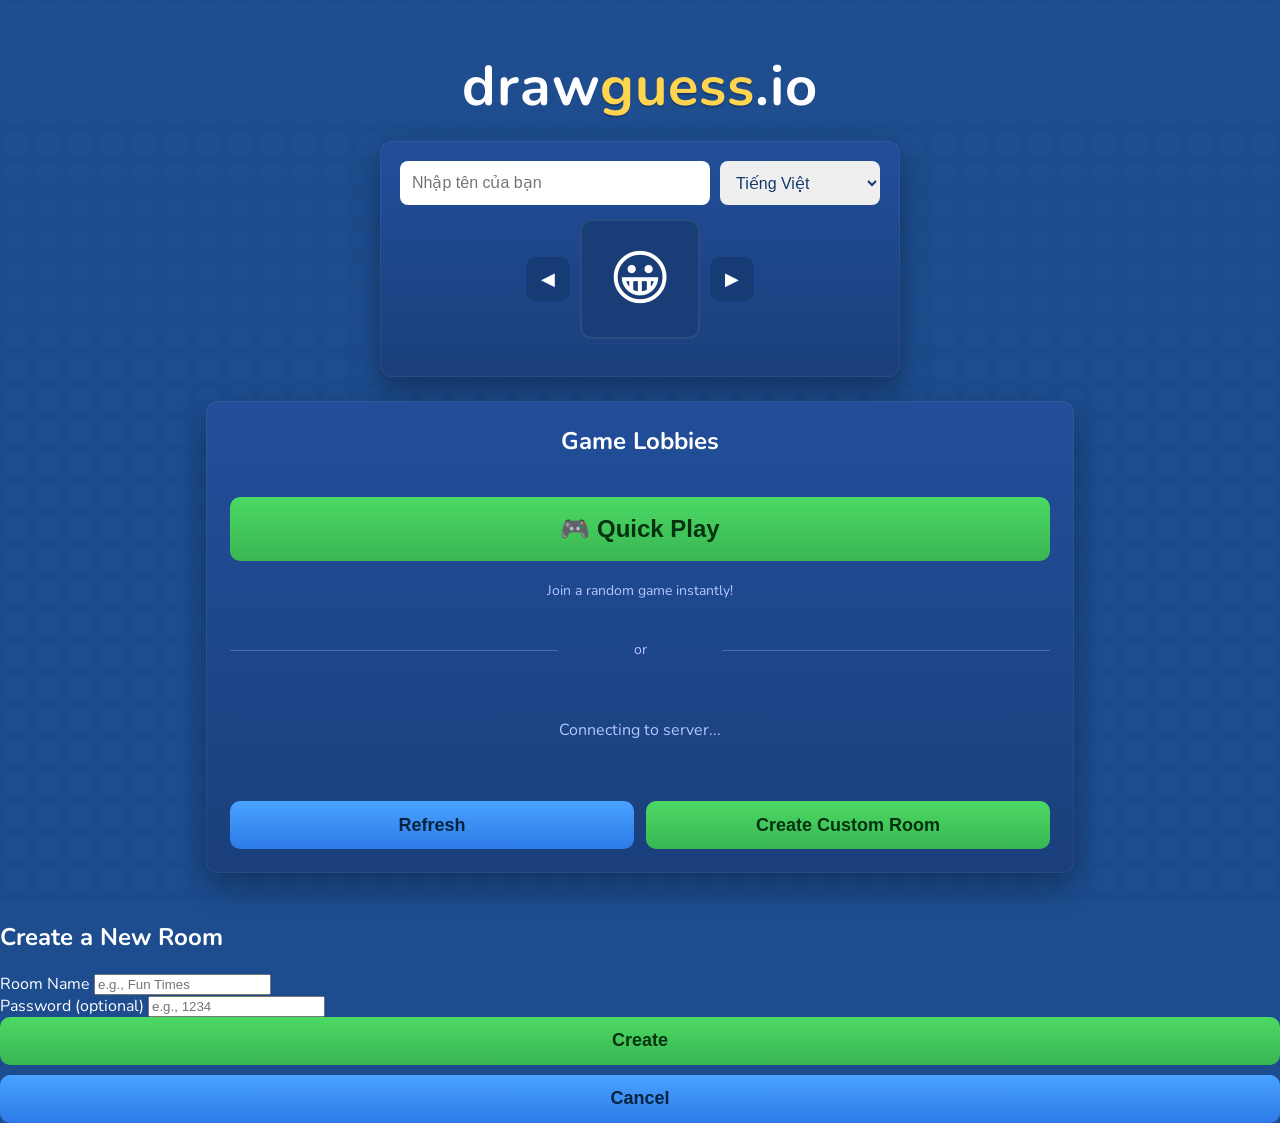
==== drawguess-webapp/public/index.html @ c10238c5 "b" ====
<!doctype html>
<html lang="vi">
  <head>
    <meta charset="utf-8" />
    <meta name="viewport" content="width=device-width, initial-scale=1" />
    <title>DrawGuess - Lobby</title>
    <link rel="stylesheet" href="styles.css" />
    <link rel="preconnect" href="https://fonts.googleapis.com">
    <link rel="preconnect" href="https://fonts.gstatic.com" crossorigin>
    <link href="https://fonts.googleapis.com/css2?family=Nunito:wght@700;800&display=swap" rel="stylesheet">
  </head>
  <body>
    <div class="bg-pattern"></div>

    <main class="container">
      <h1 class="logo" aria-label="DrawGuess">draw<span>guess</span>.io</h1>

      <section class="card">
        <!-- Form này không cần action hay method vì chúng ta xử lý bằng JS -->
        <div id="player-info-form">
          <div class="row">
            <input id="playerName" name="playerName" type="text" placeholder="Nhập tên của bạn" maxlength="16" autocomplete="off" required />
            <select id="language" name="language" aria-label="Language">
              <option value="vi" selected>Tiếng Việt</option>
              <option value="en">English</option>
            </select>
          </div>

          <div class="avatar-picker" aria-label="Chọn avatar">
            <button type="button" class="nav" id="prevAvatar" aria-label="Avatar trước">◀</button>
            <div class="avatar" id="avatarDisplay" role="img" aria-label="Avatar">😀</div>
            <button type="button" class="nav" id="nextAvatar" aria-label="Avatar sau">▶</button>
          </div>
        </div>
      </section>

      <section class="lobby-card">
        <h2>Game Lobbies</h2>
        
        <!-- Quick Play Button -->
        <div class="quick-play-section">
            <button type="button" id="quickPlayBtn" class="btn btn-play btn-large">🎮 Quick Play</button>
            <p class="hint">Join a random game instantly!</p>
        </div>
        
        <div class="divider">or</div>
        
        <div class="room-list" id="roomList">
          <div class="room-item-placeholder">Connecting to server...</div>
        </div>
        <div class="lobby-actions">
            <button type="button" id="refreshRoomsBtn" class="btn btn-secondary">Refresh</button>
            <button type="button" id="createRoomBtn" class="btn btn-play">Create Custom Room</button>
        </div>
      </section>
    </main> <!-- Thẻ <main> đóng ở đây, bao bọc nội dung chính của trang -->

    <!-- Modal được đưa ra ngoài <main> -->
    <div id="createRoomModal" class="modal-overlay hidden">
        <div class="modal-content">
            <h2 class="modal-title">Create a New Room</h2>
            <form id="createRoomForm">
                <div class="form-group">
                    <label for="newRoomId">Room Name</label>
                    <input id="newRoomId" name="newRoomId" placeholder="e.g., Fun Times" required maxlength="15" />
                </div>
                <div class="form-group">
                    <label for="newRoomPass">Password (optional)</label>
                    <input id="newRoomPass" name="newRoomPass" type="password" placeholder="e.g., 1234" />
                </div>
                <div class="form-actions">
                    <button type="submit" class="btn btn-play">Create</button>
                    <button type="button" id="closeModalBtn" class="btn btn-secondary">Cancel</button>
                </div>
            </form>
        </div>
    </div>

    <!-- Chỉ gọi script MỘT LẦN ở cuối body -->
    <script src="https://cdn.socket.io/4.7.2/socket.io.min.js"></script>
    <script src="config.js"></script>
    <script src="app.js"></script>
  </body>
</html>
---- drawguess-webapp/public/styles.css ----
/* Base */
:root{
  --bg:#1d4d8f;
  --card:#224e9a;
  --card-2:#1a3f7b;
  --text:#fff;
  --muted:#b5c7ff;
  --green:#4cd964;
  --green-2:#39b653;
  --blue:#4aa3ff;
}
*{box-sizing:border-box}
html,body{height:100%}
body{
  margin:0;
  font-family: 'Nunito', system-ui, -apple-system, Segoe UI, Roboto, Arial, sans-serif;
  color:var(--text);
  background:var(--bg);
  overflow-x:hidden;
}

/* Background pattern */
.bg-pattern{
  position:fixed; inset:0; z-index:-1; opacity:.15;
  background:
    radial-gradient(transparent 55%, rgba(0,0,0,.12) 56%) 0 0/32px 32px,
    linear-gradient(180deg, rgba(255,255,255,.08), rgba(255,255,255,0) 60%);
}

/* Layout */
.container{
  max-width:900px; margin:48px auto; padding:0 16px; text-align:center;
}
.logo{ font-size:56px; margin:12px 0 16px; letter-spacing:1px; text-transform:lowercase; }
.logo span{ color:#ffd54f; text-shadow:0 2px 0 rgba(0,0,0,.2) }

.card{
  margin:0 auto; width:min(520px, 100%); background:linear-gradient(180deg,var(--card),var(--card-2));
  border-radius:12px; padding:20px; box-shadow:0 12px 30px rgba(0,0,0,.35), inset 0 0 0 1px rgba(255,255,255,.06);
}

/* Form */
.row{ display:flex; gap:10px; margin-bottom:14px; }
.row input, .row select{
  flex:1; height:44px; border-radius:8px; border:none; padding:0 12px; font-size:16px; color:#13396e;
}
.row select{ max-width:160px; flex:0 0 160px; }

.avatar-picker{ display:flex; align-items:center; justify-content:center; gap:10px; margin:12px 0 18px; }
.avatar-picker .nav{
  width:44px; height:44px; border-radius:10px; border:none; background:#173c75; color:#fff; font-size:18px; cursor:pointer;
}
.avatar{
  width:120px; height:120px; display:grid; place-items:center; font-size:60px; border-radius:12px; background:#183d77; box-shadow:inset 0 0 0 2px rgba(255,255,255,.08);
}

.btn{ width:100%; height:48px; border:none; border-radius:10px; font-weight:800; font-size:18px; cursor:pointer; transition:transform .03s ease, filter .15s ease; }
.btn:active{ transform:translateY(1px) }
.btn-play{ background:linear-gradient(180deg,var(--green),var(--green-2)); color:#05320f; margin-bottom:10px; }
.btn-secondary{ background:linear-gradient(180deg,var(--blue), #2c7ae7); color:#06233f; }
.btn-large{ height:64px; font-size:24px; }

/* Quick Play Section */
.quick-play-section{ text-align:center; padding:20px 0; }
.quick-play-section .hint{ margin:10px 0 0; font-size:14px; color:var(--muted); }
.divider{ text-align:center; margin:20px 0; color:var(--muted); font-size:14px; position:relative; }
.divider::before, .divider::after{ content:''; position:absolute; top:50%; width:40%; height:1px; background:rgba(255,255,255,.2); }
.divider::before{ left:0; }
.divider::after{ right:0; }

/* Room List */
.lobby-card{ margin:24px auto; width:min(900px, 100%); background:linear-gradient(180deg,var(--card),var(--card-2)); border-radius:12px; padding:24px; box-shadow:0 12px 30px rgba(0,0,0,.35), inset 0 0 0 1px rgba(255,255,255,.06); }
.lobby-card h2{ margin:0 0 20px; font-size:24px; }
.room-list{ display:grid; gap:12px; margin:20px 0; max-height:400px; overflow-y:auto; }
.room-item{ background:#183d77; border-radius:10px; padding:16px; transition:all .2s ease; border:2px solid transparent; }
.room-item:hover{ border-color:rgba(255,255,255,.2); transform:translateY(-2px); }
.room-item.room-playing{ opacity:0.7; }
.room-header{ display:flex; justify-content:space-between; align-items:center; margin-bottom:10px; }
.room-name{ font-size:18px; font-weight:800; }
.room-badge{ padding:4px 12px; border-radius:6px; font-size:12px; font-weight:700; text-transform:uppercase; }
.badge-waiting{ background:#4cd964; color:#05320f; }
.badge-playing{ background:#ff9500; color:#fff; }
.room-info{ display:flex; gap:16px; font-size:13px; color:var(--muted); flex-wrap:wrap; }
.room-code{ font-family:monospace; background:rgba(0,0,0,.2); padding:4px 8px; border-radius:4px; }
.room-item-placeholder{ text-align:center; padding:40px 20px; color:var(--muted); font-size:16px; }
.lobby-actions{ display:flex; gap:12px; margin-top:20px; }
.lobby-actions .btn{ margin:0; }

/* Responsive */
@media (max-width:520px){
  .logo{ font-size:44px }
  .avatar{ width:96px; height:96px; font-size:48px }
  .room-info{ font-size:12px; gap:8px; }
  .lobby-actions{ flex-direction:column; }
}
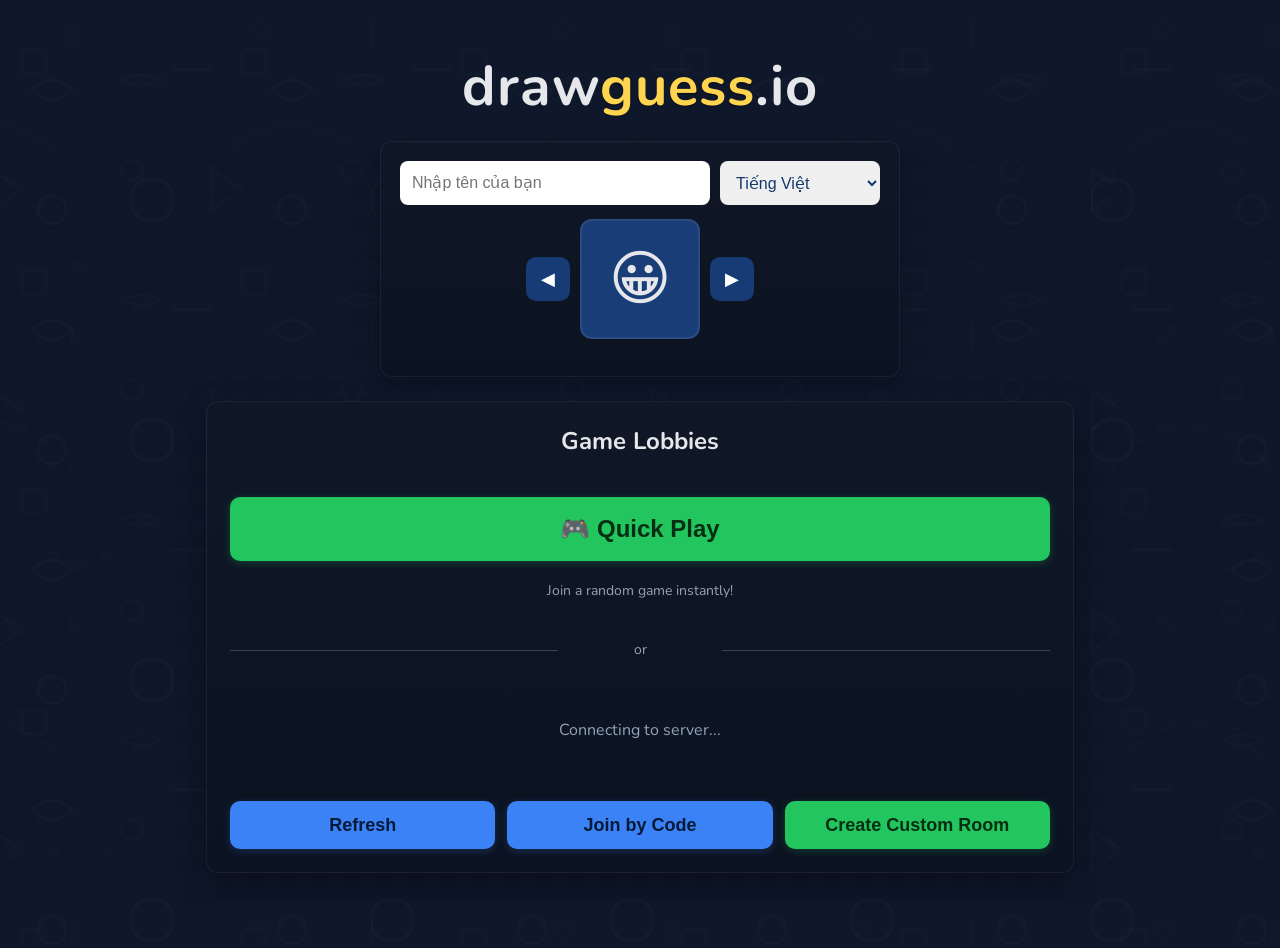
==== commit 30de5134: "Initial commit" ====
--- a/drawguess-webapp/public/index.html
+++ b/drawguess-webapp/public/index.html
@@ -11,6 +11,10 @@
   </head>
   <body>
     <div class="bg-pattern"></div>
+    <!-- Animated doodle background -->
+    <div class="bg-doodles layer1" aria-hidden="true"></div>
+    <div class="bg-doodles layer2" aria-hidden="true"></div>
+    <div class="bg-doodles layer3" aria-hidden="true"></div>
 
     <main class="container">
       <h1 class="logo" aria-label="DrawGuess">draw<span>guess</span>.io</h1>
@@ -50,6 +54,7 @@
         </div>
         <div class="lobby-actions">
             <button type="button" id="refreshRoomsBtn" class="btn btn-secondary">Refresh</button>
+            <button type="button" id="joinByCodeBtn" class="btn btn-secondary">Join by Code</button>
             <button type="button" id="createRoomBtn" class="btn btn-play">Create Custom Room</button>
         </div>
       </section>
@@ -68,9 +73,38 @@
                     <label for="newRoomPass">Password (optional)</label>
                     <input id="newRoomPass" name="newRoomPass" type="password" placeholder="e.g., 1234" />
                 </div>
+                <div class="form-group">
+                    <label for="newMaxPlayers">Max Players</label>
+                    <input id="newMaxPlayers" name="newMaxPlayers" type="number" min="2" max="12" value="8" />
+                </div>
+                <div class="form-group">
+                    <label for="newMaxRounds">Max Rounds</label>
+                    <input id="newMaxRounds" name="newMaxRounds" type="number" min="1" max="12" value="6" />
+                </div>
                 <div class="form-actions">
                     <button type="submit" class="btn btn-play">Create</button>
                     <button type="button" id="closeModalBtn" class="btn btn-secondary">Cancel</button>
+                </div>
+            </form>
+        </div>
+    </div>
+
+    <!-- Join Room Modal -->
+    <div id="joinRoomModal" class="modal-overlay hidden">
+        <div class="modal-content">
+            <h2 class="modal-title">Join a Room</h2>
+            <form id="joinRoomForm">
+                <div class="form-group">
+                    <label for="joinRoomId">Room Code</label>
+                    <input id="joinRoomId" name="joinRoomId" placeholder="e.g., ABC123" required maxlength="10" />
+                </div>
+                <div class="form-group">
+                    <label for="joinRoomPass">Password (optional)</label>
+                    <input id="joinRoomPass" name="joinRoomPass" type="password" placeholder="••••" />
+                </div>
+                <div class="form-actions">
+                    <button type="submit" class="btn btn-play">Join</button>
+                    <button type="button" id="closeJoinModalBtn" class="btn btn-secondary">Cancel</button>
                 </div>
             </form>
         </div>
--- a/drawguess-webapp/public/styles.css
+++ b/drawguess-webapp/public/styles.css
@@ -1,13 +1,13 @@
 /* Base */
 :root{
-  --bg:#1d4d8f;
-  --card:#224e9a;
-  --card-2:#1a3f7b;
-  --text:#fff;
-  --muted:#b5c7ff;
-  --green:#4cd964;
-  --green-2:#39b653;
-  --blue:#4aa3ff;
+  --bg:#0f172a;
+  --card:#101827;
+  --card-2:#0b1220;
+  --text:#e5e7eb;
+  --muted:#94a3b8;
+  --green:#22c55e;
+  --green-2:#16a34a;
+  --blue:#3b82f6;
 }
 *{box-sizing:border-box}
 html,body{height:100%}
@@ -21,11 +21,19 @@
 
 /* Background pattern */
 .bg-pattern{
-  position:fixed; inset:0; z-index:-1; opacity:.15;
+  position:fixed; inset:0; z-index:-1; opacity:.08;
   background:
     radial-gradient(transparent 55%, rgba(0,0,0,.12) 56%) 0 0/32px 32px,
     linear-gradient(180deg, rgba(255,255,255,.08), rgba(255,255,255,0) 60%);
 }
+
+/* Animated doodles (parallax) */
+.bg-doodles{ position:fixed; inset:-10%; z-index:-2; opacity:.10; pointer-events:none; background-repeat: repeat; animation: floatX 40s linear infinite; }
+.bg-doodles.layer1{ background-image:url('data:image/svg+xml;utf8,<svg xmlns="http://www.w3.org/2000/svg" width="240" height="240" viewBox="0 0 240 240"><g fill="none" stroke="%23ffffff" stroke-opacity="0.18" stroke-width="3"><path d="M30 30 l20 0 l10 10 l0 20 l-10 10 l-20 0 l-10 -10 l0 -20 z"/><circle cx="180" cy="60" r="14"/><path d="M160 180 q20 -20 40 0 q-20 20 -40 0 z"/><path d="M60 160 l40 0"/></g></svg>'); background-size: 240px 240px; animation-duration: 55s; }
+.bg-doodles.layer2{ background-image:url('data:image/svg+xml;utf8,<svg xmlns="http://www.w3.org/2000/svg" width="220" height="220" viewBox="0 0 220 220"><g fill="none" stroke="%23ffffff" stroke-opacity="0.14" stroke-width="2.5"><circle cx="40" cy="40" r="10"/><path d="M120 40 l30 20 l-30 20 z"/><rect x="150" y="140" width="24" height="24" rx="4"/><path d="M30 170 q20 -10 40 0 q-20 10 -40 0 z"/></g></svg>'); background-size: 220px 220px; animation-duration: 70s; animation-direction: reverse; }
+.bg-doodles.layer3{ background-image:url('data:image/svg+xml;utf8,<svg xmlns="http://www.w3.org/2000/svg" width="300" height="300" viewBox="0 0 300 300"><g fill="none" stroke="%23ffffff" stroke-opacity="0.10" stroke-width="2"><path d="M40 260 c40 -60 120 -60 160 0"/><path d="M240 40 c-20 20 -40 20 -60 0"/><circle cx="90" cy="120" r="8"/><path d="M200 110 l0 30"/></g></svg>'); background-size: 300px 300px; animation-duration: 90s; }
+
+@keyframes floatX{ from { transform: translateX(0) translateY(0); } to { transform: translateX(-240px) translateY(-30px); } }
 
 /* Layout */
 .container{
@@ -36,7 +44,7 @@
 
 .card{
   margin:0 auto; width:min(520px, 100%); background:linear-gradient(180deg,var(--card),var(--card-2));
-  border-radius:12px; padding:20px; box-shadow:0 12px 30px rgba(0,0,0,.35), inset 0 0 0 1px rgba(255,255,255,.06);
+  border-radius:12px; padding:20px; box-shadow:0 8px 24px rgba(0,0,0,.25), inset 0 0 0 1px rgba(255,255,255,.06);
 }
 
 /* Form */
@@ -53,11 +61,14 @@
 .avatar{
   width:120px; height:120px; display:grid; place-items:center; font-size:60px; border-radius:12px; background:#183d77; box-shadow:inset 0 0 0 2px rgba(255,255,255,.08);
 }
+.avatar img{
+  width:100%; height:100%; object-fit:cover; border-radius:12px; display:block; image-rendering: pixelated;
+}
 
 .btn{ width:100%; height:48px; border:none; border-radius:10px; font-weight:800; font-size:18px; cursor:pointer; transition:transform .03s ease, filter .15s ease; }
 .btn:active{ transform:translateY(1px) }
-.btn-play{ background:linear-gradient(180deg,var(--green),var(--green-2)); color:#05320f; margin-bottom:10px; }
-.btn-secondary{ background:linear-gradient(180deg,var(--blue), #2c7ae7); color:#06233f; }
+.btn-play{ background-color:var(--green); color:#052e13; margin-bottom:10px; box-shadow:0 2px 8px rgba(34,197,94,.25); }
+.btn-secondary{ background-color:var(--blue); color:#061a38; box-shadow:0 2px 8px rgba(59,130,246,.25); }
 .btn-large{ height:64px; font-size:24px; }
 
 /* Quick Play Section */
@@ -86,6 +97,46 @@
 .lobby-actions{ display:flex; gap:12px; margin-top:20px; }
 .lobby-actions .btn{ margin:0; }
 
+/* Create Room Modal (compact) */
+#createRoomModal.modal-overlay{ position:fixed; inset:0; background:rgba(0,0,0,.6); display:grid; place-items:center; z-index:1000; }
+#createRoomModal.hidden{ display:none; }
+#createRoomModal .modal-content{
+  width:min(92vw, 380px);
+  background:#101827;
+  border-radius:12px;
+  box-shadow:0 20px 60px rgba(0,0,0,.5);
+  padding:20px 18px;
+  text-align:left;
+}
+#createRoomModal .modal-title{ margin:0 0 14px; font-size:20px; font-weight:800; color:#e5e7eb; }
+#createRoomModal .form-group{ display:flex; flex-direction:column; gap:6px; margin-bottom:12px; }
+#createRoomModal label{ font-size:13px; color:#94a3b8; font-weight:700; }
+#createRoomModal input{
+  height:42px; border:none; border-radius:8px; padding:0 12px; font-size:15px; color:#0b1220;
+}
+#createRoomModal .form-actions{ display:flex; gap:10px; margin-top:6px; }
+#createRoomModal .form-actions .btn{ width:auto; flex:1; height:44px; font-size:16px; }
+
+/* Join Room Modal (compact) */
+#joinRoomModal.modal-overlay{ position:fixed; inset:0; background:rgba(0,0,0,.6); display:grid; place-items:center; z-index:1000; }
+#joinRoomModal.hidden{ display:none; }
+#joinRoomModal .modal-content{
+  width:min(92vw, 380px);
+  background:#101827;
+  border-radius:12px;
+  box-shadow:0 20px 60px rgba(0,0,0,.5);
+  padding:20px 18px;
+  text-align:left;
+}
+#joinRoomModal .modal-title{ margin:0 0 14px; font-size:20px; font-weight:800; color:#e5e7eb; }
+#joinRoomModal .form-group{ display:flex; flex-direction:column; gap:6px; margin-bottom:12px; }
+#joinRoomModal label{ font-size:13px; color:#94a3b8; font-weight:700; }
+#joinRoomModal input{
+  height:42px; border:none; border-radius:8px; padding:0 12px; font-size:15px; color:#0b1220;
+}
+#joinRoomModal .form-actions{ display:flex; gap:10px; margin-top:6px; }
+#joinRoomModal .form-actions .btn{ width:auto; flex:1; height:44px; font-size:16px; }
+
 /* Responsive */
 @media (max-width:520px){
   .logo{ font-size:44px }
